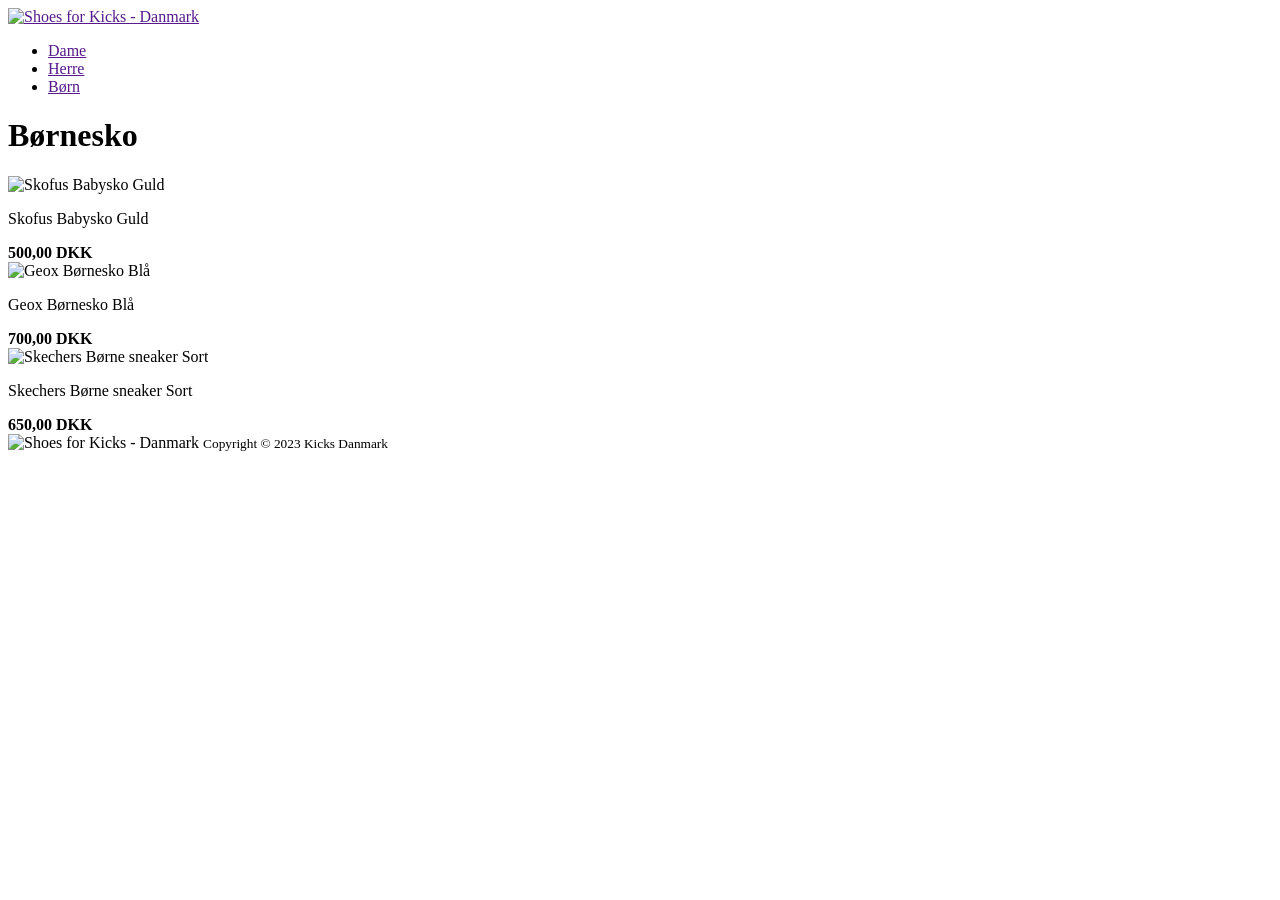
==== barn.html @ 3fb7659e "file upload" ====
<!DOCTYPE html>
<html lang="da">
  <head>
    <meta charset="UTF-8" />
    <meta name="viewport" content="width=device-width, initial-scale=1.0" />
    <title>Sko & Tricks Børnesko</title>
    <link rel="stylesheet" href="../style.css" />
  </head>
  <body>
    <header>
      <a href="" >
        <img
          src=""
          alt="Shoes for Kicks - Danmark"
        />
      </a>
      <nav>
        <ul>
          <li><a href="">Dame</a></li>
          <li><a href="">Herre</a></li>
          <li><a href="">Børn</a></li>
        </ul>
      </nav>
    </header>
    <main >
      <h1>Børnesko</h1>
      <div >
        <article>
          <div>
            <img
              src=""
              alt="Skofus Babysko Guld"
            />
          </div>
          <div>
            <p>Skofus Babysko Guld</p>
            <b>500,00 DKK</b>
          </div>
        </article>
        <article>
          <div>
            <img
              src=""
              alt="Geox Børnesko Blå"
            />
          </div>
          <div>
            <p>Geox Børnesko Blå</p>
            <b>700,00 DKK</b>
          </div>
        </article>
        <article>
          <div>
            <img
              src=""
              alt="Skechers Børne sneaker Sort"
            />
          </div>
          <div>
            <p>Skechers Børne sneaker Sort</p>
            <b>650,00 DKK</b>
          </div>
        </article>
      </div>
    </main>
    <footer>
      <img
          src=""
          alt="Shoes for Kicks - Danmark"
        />
        <small>Copyright © 2023 Kicks Danmark</small>
    </footer>
  </body>
</html>
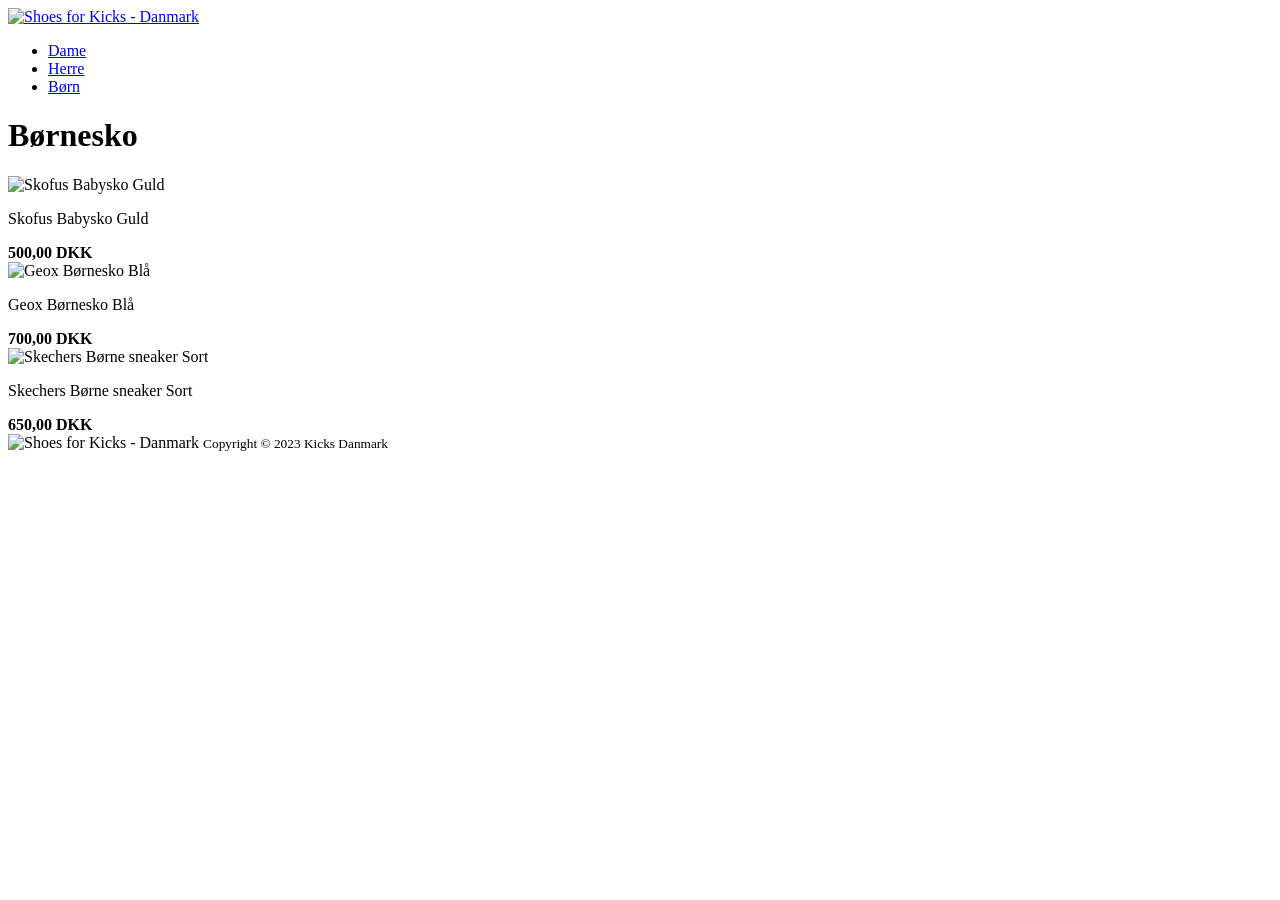
==== commit c0fb4084: "yes" ====
--- a/barn.html
+++ b/barn.html
@@ -8,7 +8,7 @@
   </head>
   <body>
     <header>
-      <a href="" >
+      <a href="index.html" >
         <img
           src=""
           alt="Shoes for Kicks - Danmark"
@@ -16,9 +16,9 @@
       </a>
       <nav>
         <ul>
-          <li><a href="">Dame</a></li>
-          <li><a href="">Herre</a></li>
-          <li><a href="">Børn</a></li>
+          <li><a href="dame.html">Dame</a></li>
+          <li><a href="herre.html">Herre</a></li>
+          <li><a href="barn.html">Børn</a></li>
         </ul>
       </nav>
     </header>
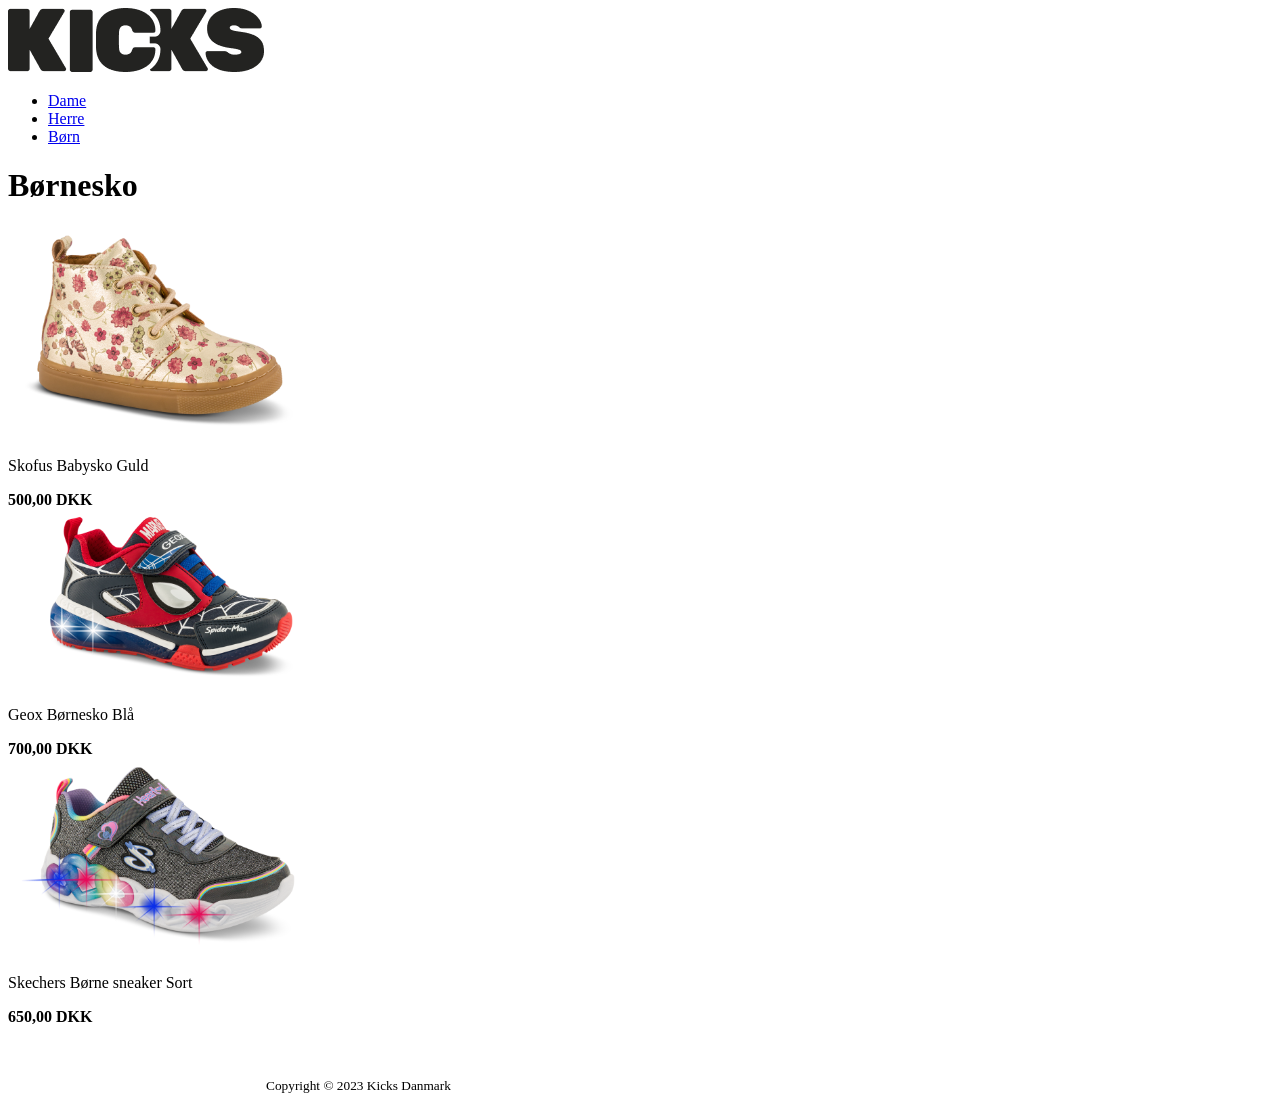
==== commit 7f9b2237: "benis" ====
--- a/barn.html
+++ b/barn.html
@@ -10,7 +10,7 @@
     <header>
       <a href="index.html" >
         <img
-          src=""
+          src="billeder/kicks_logo_black.png"
           alt="Shoes for Kicks - Danmark"
         />
       </a>
@@ -28,7 +28,7 @@
         <article>
           <div>
             <img
-              src=""
+              src="billeder/child/Skofus Babysko Guld.webp"
               alt="Skofus Babysko Guld"
             />
           </div>
@@ -40,7 +40,7 @@
         <article>
           <div>
             <img
-              src=""
+              src="billeder/child/Geox Børnesko Blå.webp"
               alt="Geox Børnesko Blå"
             />
           </div>
@@ -52,7 +52,7 @@
         <article>
           <div>
             <img
-              src=""
+              src="billeder/child/Skechers Børne sneaker Sort.webp"
               alt="Skechers Børne sneaker Sort"
             />
           </div>
@@ -65,7 +65,7 @@
     </main>
     <footer>
       <img
-          src=""
+          src="billeder/kicks_logo_white.png"
           alt="Shoes for Kicks - Danmark"
         />
         <small>Copyright © 2023 Kicks Danmark</small>
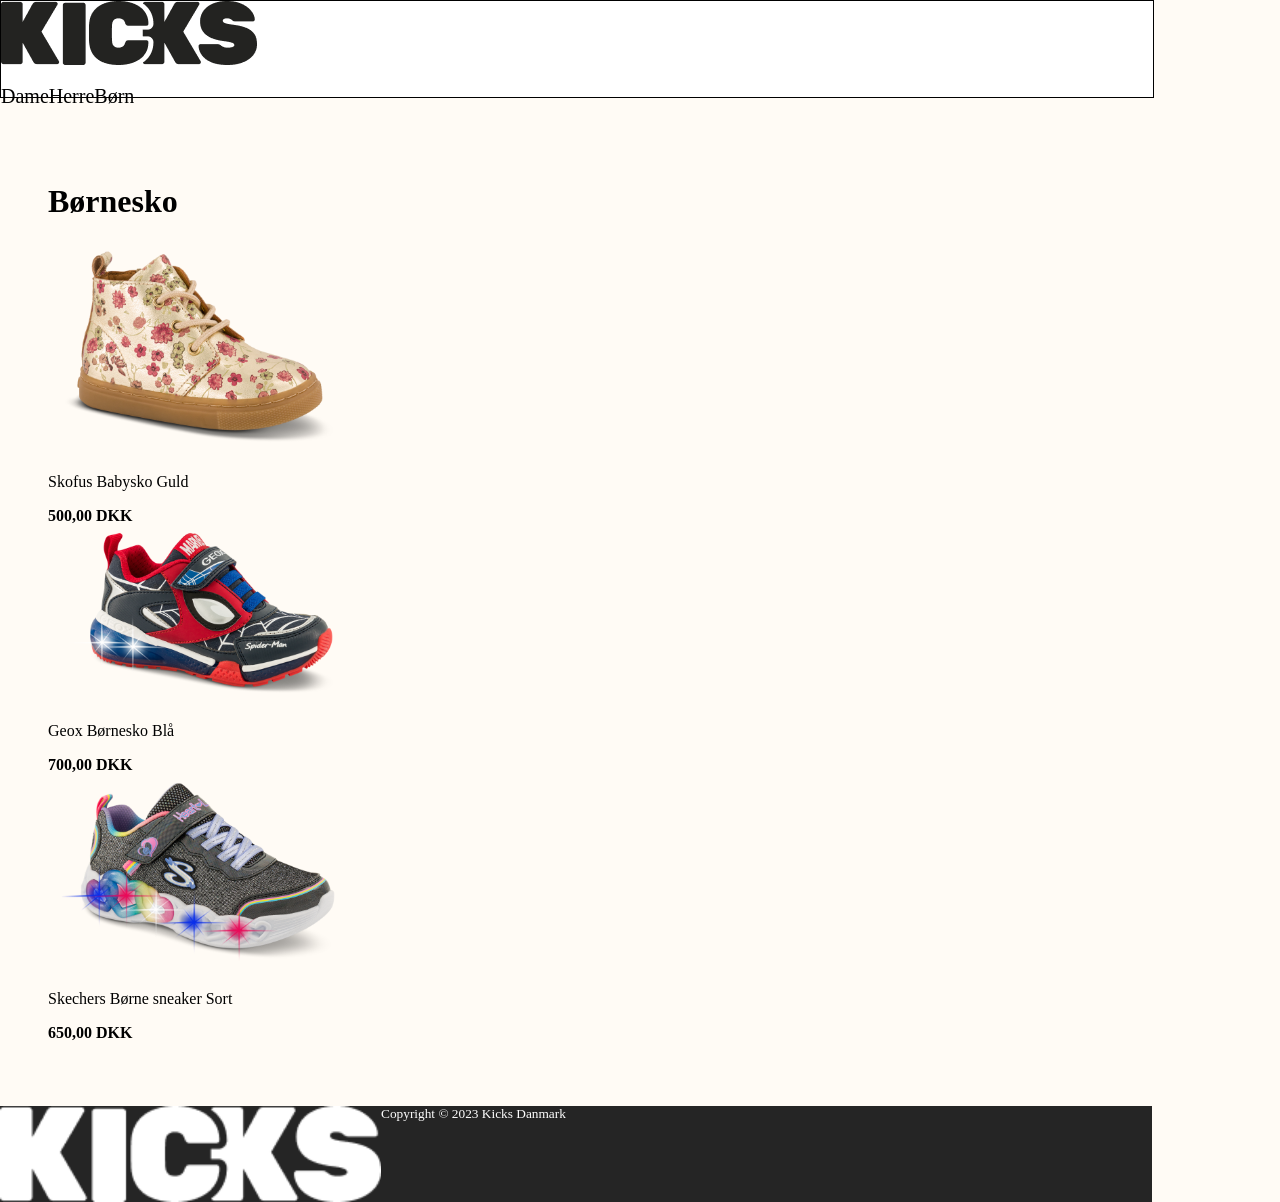
==== commit 8494d0d4: "tired af ngl" ====
--- a/barn.html
+++ b/barn.html
@@ -4,7 +4,7 @@
     <meta charset="UTF-8" />
     <meta name="viewport" content="width=device-width, initial-scale=1.0" />
     <title>Sko & Tricks Børnesko</title>
-    <link rel="stylesheet" href="../style.css" />
+    <link rel="stylesheet" href="/styles/style.css" />
   </head>
   <body>
     <header>
--- a/styles/style.css
+++ b/styles/style.css
@@ -0,0 +1,88 @@
+/* #region Variables */
+
+:root {
+    --body-bg-color: rgb(255, 251, 245);
+    --header-bg-color: white;
+    --primary-text-color: black;
+    --footer-bg-color: rgb(37, 37, 37);
+    --footer-text-color: white;
+}
+
+/* #endregion */
+
+
+/* #region Resets */
+
+body {
+    background-color: var(--body-bg-color);
+    margin: 0;
+    box-sizing: border-box;
+    /* width: 100%; */
+}
+
+/* #endregion */
+
+
+/* Text */
+
+h1, p {
+    color: var(--primary-text-color);
+}
+
+
+
+/* Layout */
+
+header {
+    background-color: var(--header-bg-color);
+    border: solid 1px black;
+    width: 90%;
+    height: 6em;
+}
+
+header nav {
+    width: 74em;
+    margin: 0 auto;
+}
+
+main {
+    max-width: 74em;
+    margin: 0 auto;
+    padding: 4em 0;
+}
+
+footer {
+    background-color: var(--footer-bg-color);
+    color: var(--footer-text-color);
+    height: 6em;
+    width: 90%;
+    display: flex;
+}
+
+
+
+/* #region Navigation */
+
+nav ul {
+    padding: 0;
+    list-style: none;
+    display: flex;
+}
+
+nav img {
+    margin: 1.25em 0;
+}
+
+nav li a {
+    font-size: 1.25em;
+    text-decoration: none;
+    color: var(--primary-text-color);
+}
+
+/* #endregion */
+
+
+/* Main content */
+
+
+/* Footer content */
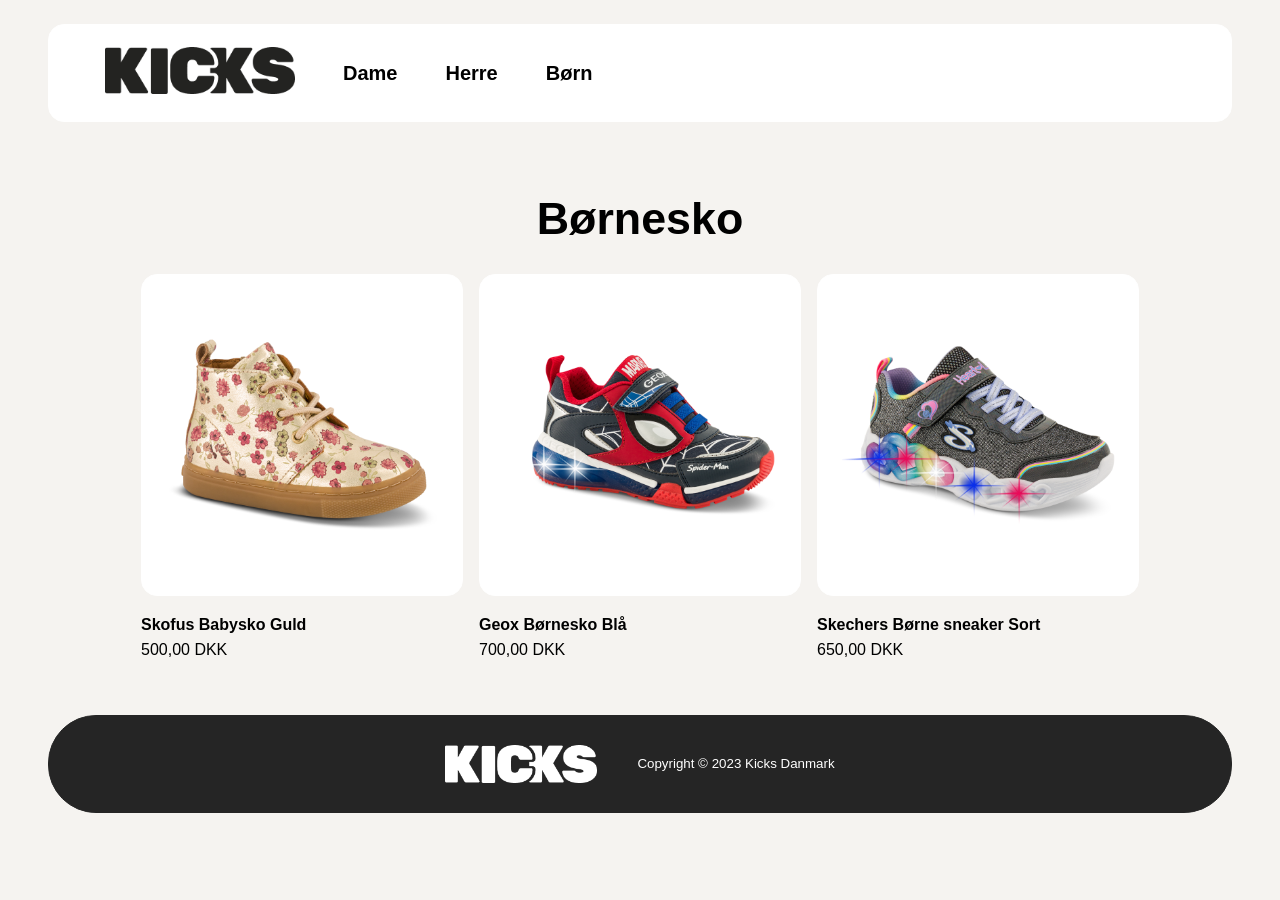
==== commit 6c184aee: "Added classes to other html files" ====
--- a/barn.html
+++ b/barn.html
@@ -24,9 +24,9 @@
     </header>
     <main >
       <h1>Børnesko</h1>
-      <div >
+      <div class="article_wrapper">
         <article>
-          <div>
+          <div class="product_container">
             <img
               src="billeder/child/Skofus Babysko Guld.webp"
               alt="Skofus Babysko Guld"
@@ -38,8 +38,8 @@
           </div>
         </article>
         <article>
-          <div>
-            <img
+          <div class="product_container">
+          <img
               src="billeder/child/Geox Børnesko Blå.webp"
               alt="Geox Børnesko Blå"
             />
@@ -50,7 +50,7 @@
           </div>
         </article>
         <article>
-          <div>
+          <div class="product_container">
             <img
               src="billeder/child/Skechers Børne sneaker Sort.webp"
               alt="Skechers Børne sneaker Sort"
--- a/styles/style.css
+++ b/styles/style.css
@@ -1,8 +1,9 @@
 /* #region Variables */
 
 :root {
-    --body-bg-color: rgb(255, 251, 245);
+    --body-bg-color: rgba(238, 235, 229, 0.562);
     --header-bg-color: white;
+    --products-bg-color: white;
     --primary-text-color: black;
     --footer-bg-color: rgb(37, 37, 37);
     --footer-text-color: white;
@@ -17,7 +18,13 @@
     background-color: var(--body-bg-color);
     margin: 0;
     box-sizing: border-box;
-    /* width: 100%; */
+}
+
+h1, p, a, ul {
+    margin: 0;
+    padding: 0;
+    list-style: none;
+    text-decoration: none;
 }
 
 /* #endregion */
@@ -25,64 +32,109 @@
 
 /* Text */
 
+html {
+    font-family:Arial, Helvetica, sans-serif;
+}
+
 h1, p {
     color: var(--primary-text-color);
 }
 
+h1 {
+    font-size: 2.8em;
+    line-height: 2.5em;
+}
+
+p {
+    font-weight: bolder;
+    line-height: 2em;
+    margin-top: 0.8em;
+}
+
+b {
+    font-weight: normal;
+}
+
+a {
+    color: var(--primary-text-color);
+    font-weight: bold;
+    font-size: 1.25em;
+}
 
 
-/* Layout */
+/* #region Header, Footer & Navigation */
+
+header, footer {
+    height: 6em;
+    margin: 1.5em 3em;
+    display: flex;
+    align-items: center;
+}
 
 header {
     background-color: var(--header-bg-color);
-    border: solid 1px black;
-    width: 90%;
-    height: 6em;
+    border: solid 1px var(--header-bg-color);
+    border-radius: 1em;
+    padding-left: 3.5em;
+    gap: 3em;
 }
 
-header nav {
-    width: 74em;
-    margin: 0 auto;
+header img,
+footer img {
+    width: 9.5em;
+    height: auto;
 }
 
-main {
-    max-width: 74em;
-    margin: 0 auto;
-    padding: 4em 0;
+nav ul {
+    display: flex;
+    /* justify-content: flex-start; */
+    gap: 3em;
 }
 
 footer {
     background-color: var(--footer-bg-color);
     color: var(--footer-text-color);
-    height: 6em;
-    width: 90%;
-    display: flex;
-}
-
-
-
-/* #region Navigation */
-
-nav ul {
-    padding: 0;
-    list-style: none;
-    display: flex;
-}
-
-nav img {
-    margin: 1.25em 0;
-}
-
-nav li a {
-    font-size: 1.25em;
-    text-decoration: none;
-    color: var(--primary-text-color);
+    justify-content: center;
+    border: solid 1px var(--footer-bg-color);
+    border-radius: 3em;
+    padding: 0 20em;
+    gap: 2.5em;
 }
 
 /* #endregion */
 
 
+
 /* Main content */
 
+main {
+    margin: 0 10em;
+    display: flex;
+    flex-direction: column;
+    align-items: center;
+    padding: 1em 0 2em 0;
+}
 
-/* Footer content */
+.article_wrapper {
+    display: grid;
+    grid-template-columns: 1fr 1fr 1fr;
+    gap: 2em 1em;
+}
+
+article {
+    display: flex;
+    flex-direction: column;
+    justify-content: space-between;
+    /* height: auto;
+    width: 100%; */
+}
+
+.product_container {
+    border: solid 1px var(--products-bg-color);
+    border-radius: 1em;
+    background-color: var(--products-bg-color);
+    width: 20em;
+    height: 20em;
+    display: grid;
+    place-items: center;
+}
